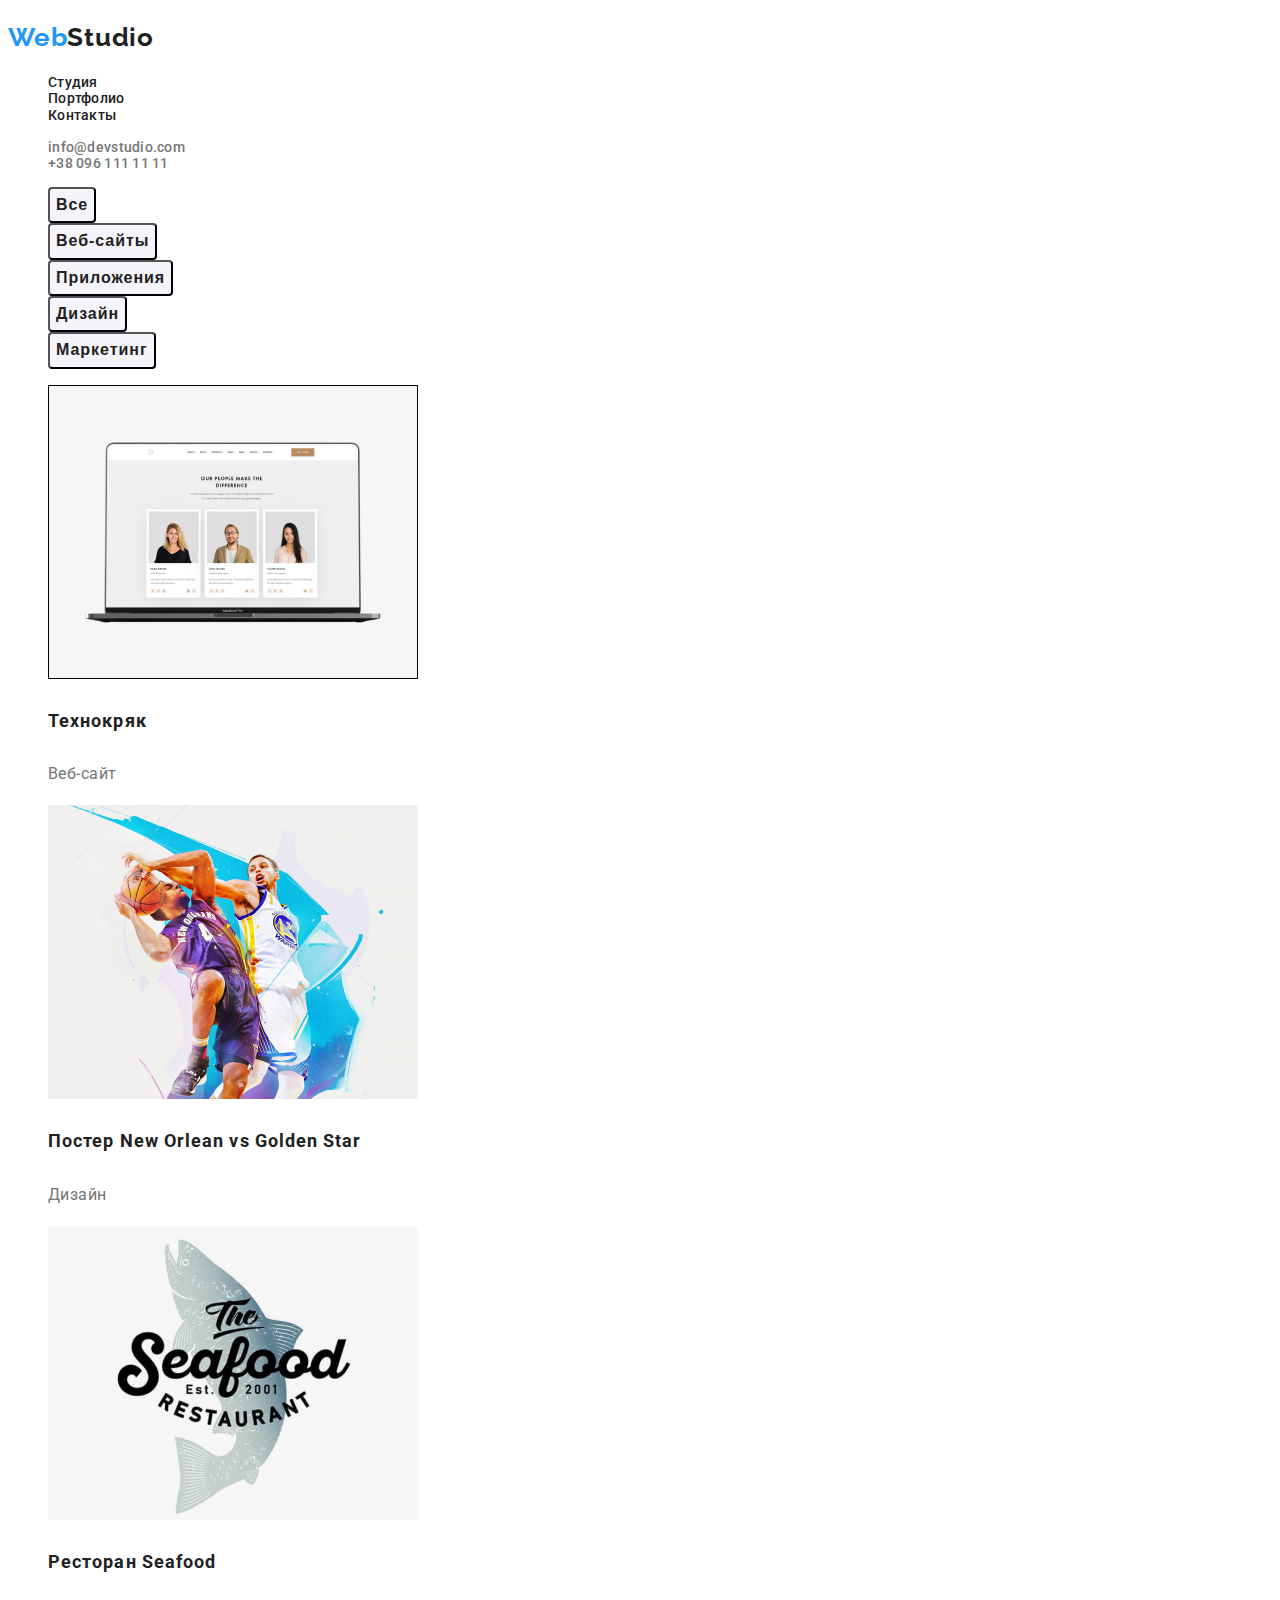
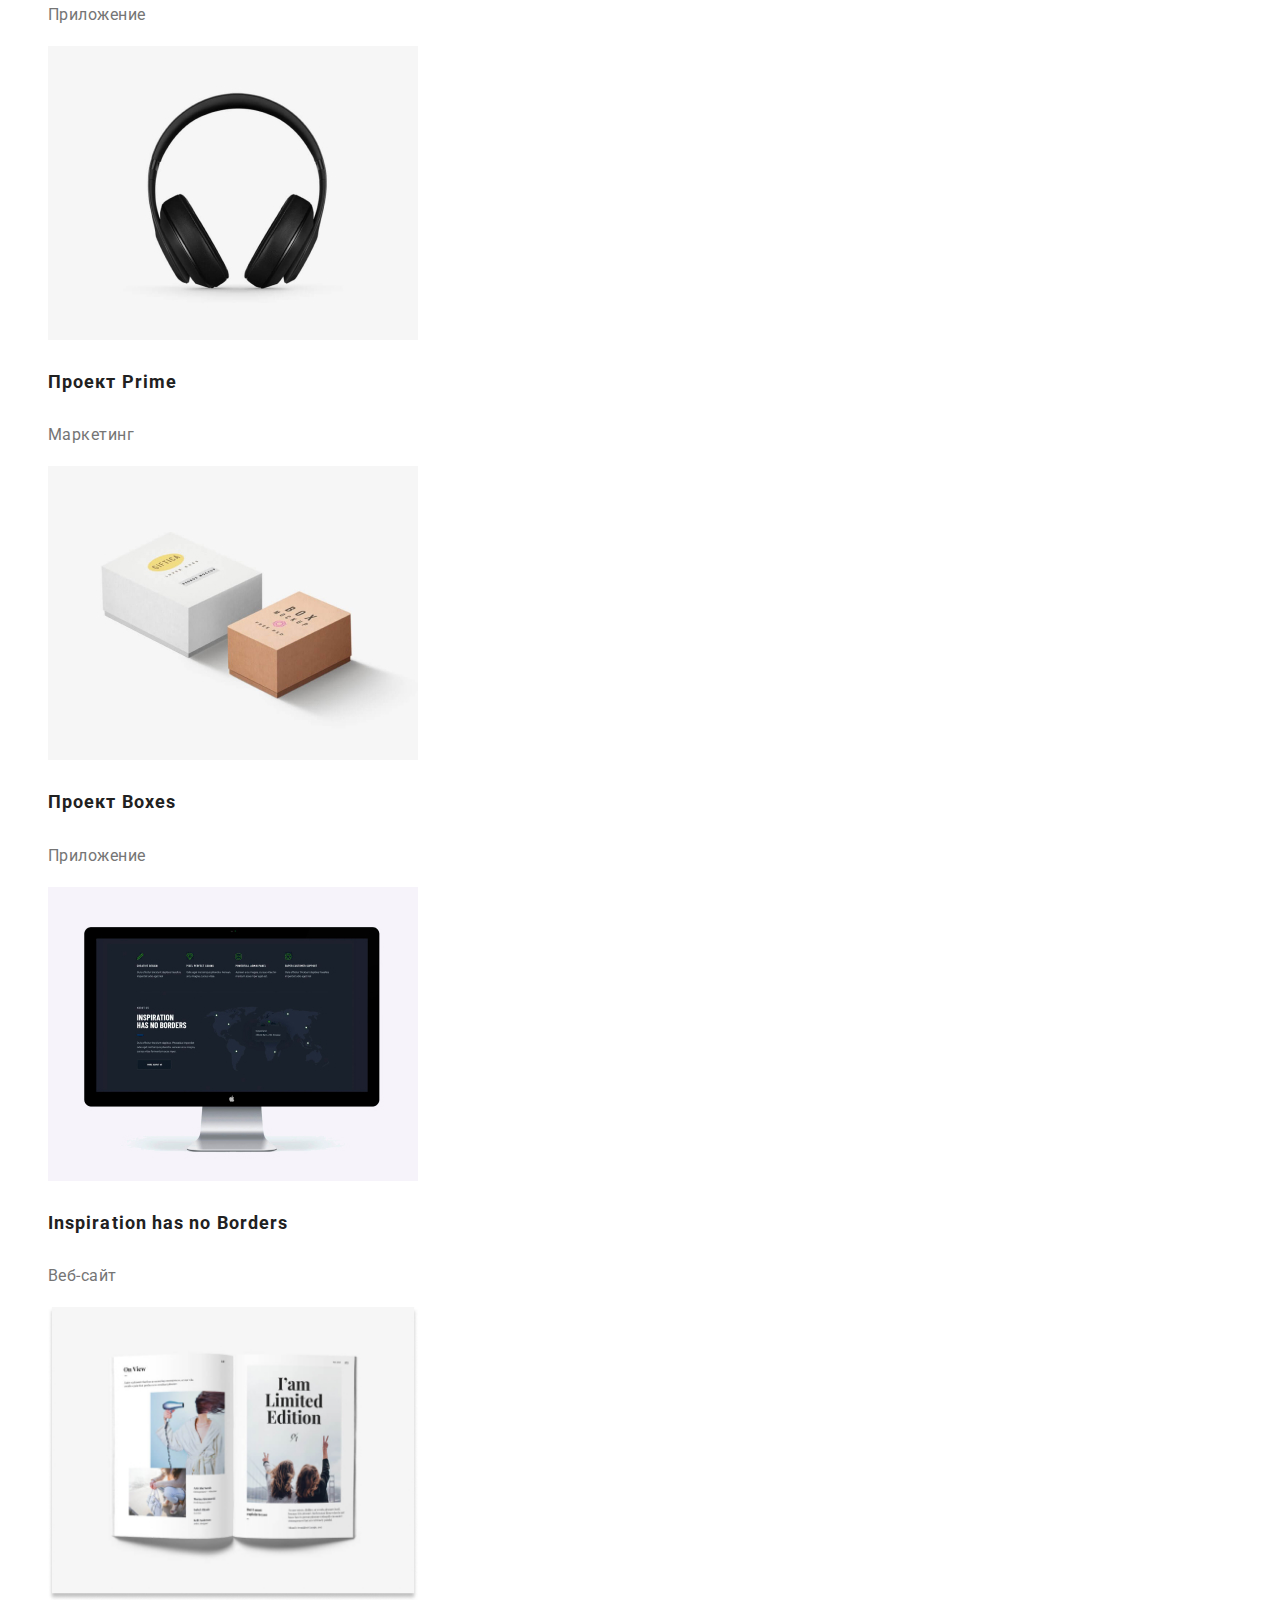
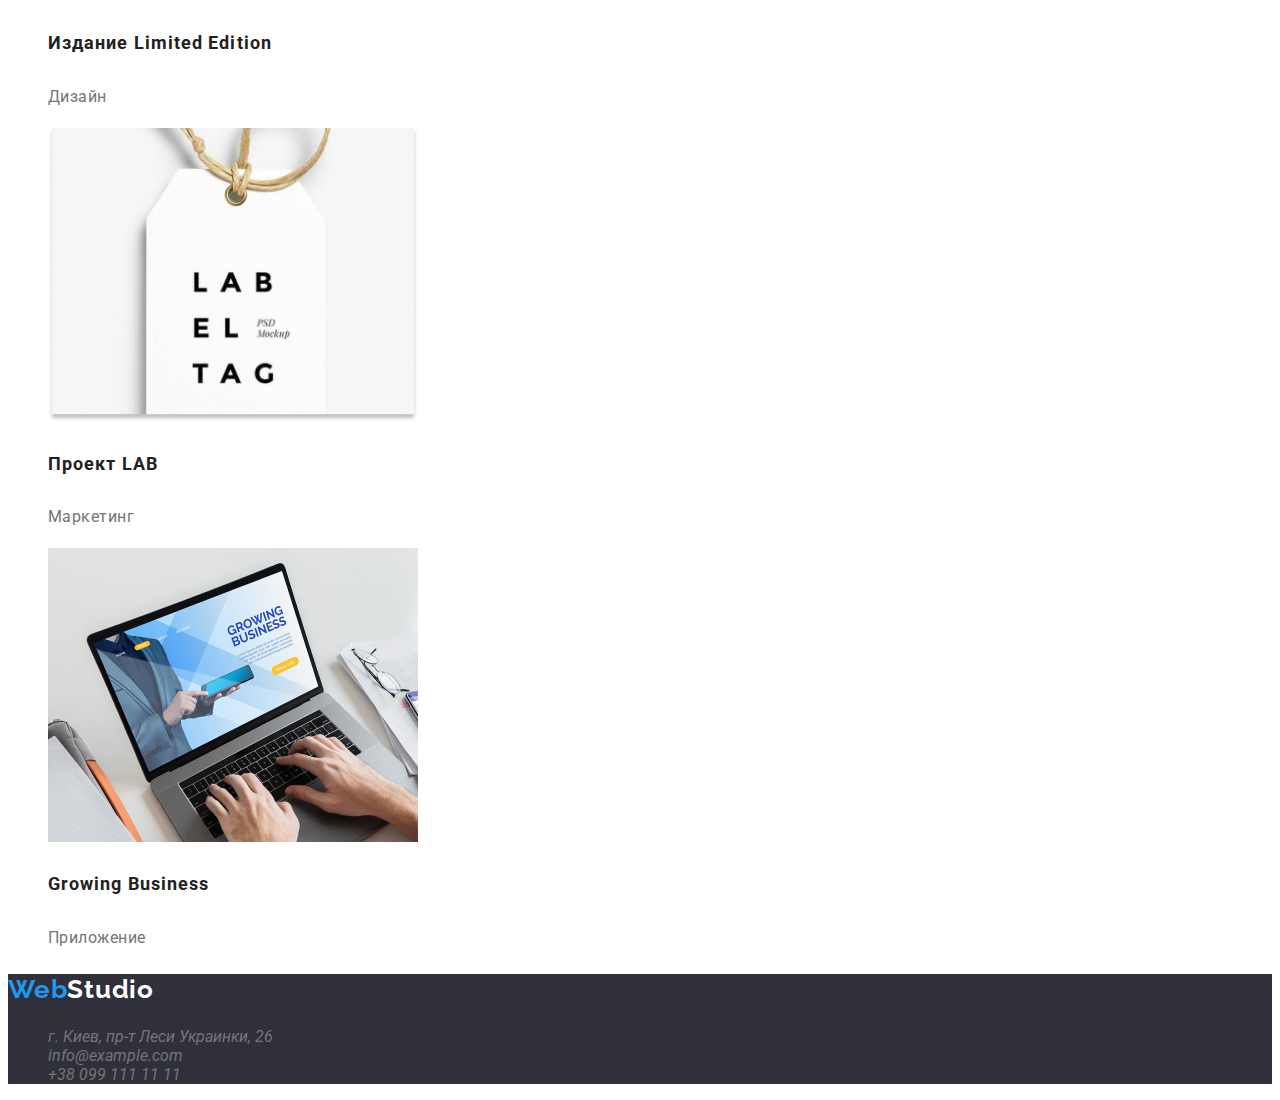
==== portfolio.html @ 2ceb11e2 "done with home work #2" ====
<!DOCTYPE html>
<html lang="ru">
  <head>
    <meta charset="UTF-8" />
    <meta http-equiv="X-UA-Compatible" content="IE=edge" />
    <meta name="viewport" content="width=device-width, initial-scale=1.0" />
    <link rel="preconnect" href="https://fonts.googleapis.com" />
    <link rel="preconnect" href="https://fonts.gstatic.com" crossorigin />
    <link
      href="https://fonts.googleapis.com/css2?family=Roboto:wght@400;500;700;900&display=swap"
      rel="stylesheet"
    />
    <link
      href="https://fonts.googleapis.com/css2?family=Raleway:wght@700&display=swap"
      rel="stylesheet"
    />
    <link href="/css/style.css" rel="stylesheet" />
    <title>Портфолио</title>
  </head>
  <body>
    <!--head-->
    <header class="header">
      <h2 class="logo" lang="en">Web<span class="logo-blue">Studio</span></h2>
      <nav class="header-nav">
        <ul class="header-nav-list">
          <li class="header-nav-list-item">
            <a class="link-header link" href="/index.html ">Студия</a>
          </li>
          <li class="header-nav-list-item">
            <a class="link-header link" href="/portfolio.html">Портфолио</a>
          </li>
          <li class="header-nav-list-item">
            <a class="link-header link" href="#">Контакты</a>
          </li>
        </ul>
      </nav>
      <ul class="header-contact-list">
        <li class="header-contact-list-item">
          <a class="link" href="mailto:info@devstudio.com"
            >info@devstudio.com</a
          >
        </li>
        <li class="header-contact-list-item">
          <a class="link" href="#">+38 096 111 11 11</a>
        </li>
      </ul>
    </header>
    <!-- portfolio main block -->
    <main class="portfolio">
      <!--portfolio filter section-->
      <section class="portfolio-filter-section">
        <h2 style="display: none">Портфолио</h2>
        <ul class="portfolio-filter-section-list">
          <li class="portfolio-filter-section-list-item">
            <button class="btn" type="button">Все</button>
          </li>
          <li class="portfolio-filter-section-list-item">
            <button class="btn" type="button">Веб-сайты</button>
          </li>
          <li class="portfolio-filter-section-list-item">
            <button class="btn" type="button">Приложения</button>
          </li>
          <li class="portfolio-filter-section-list-item">
            <button class="btn" type="button">Дизайн</button>
          </li>
          <li class="portfolio-filter-section-list-item">
            <button class="btn" type="button">Маркетинг</button>
          </li>
        </ul>
      </section>
      <!--portfolio examples section-->
      <section class="portfolio-examples-section">
        <ul class="portfolio-examples-list">
          <li class="portfolio-examples-list-item">
            <img
              class="portfolio-examples-list-item-img"
              src="/images/img-technokrack.jpg"
              width="370"
              height="294"
              alt="technokrack"
            />
            <h3 class="portfolio-examples-list-item-title">Технокряк</h3>
            <p class="portfolio-examples-list-item-text">Веб-сайт</p>
          </li>
          <li class="portfolio-examples-list-item">
            <img
              class="portfolio-examples-list-item-img"
              src="/images/img-neworlean.jpg"
              width="370"
              height="294"
              alt="neworlean"
            />
            <h3 class="portfolio-examples-list-item-title">
              Постер New Orlean vs Golden Star
            </h3>
            <p class="portfolio-examples-list-item-text">Дизайн</p>
          </li>
          <li class="portfolio-examples-list-item">
            <img
              class="portfolio-examples-list-item-img"
              src="/images/img-seafood.jpg"
              width="370"
              height="294"
              alt="seafood"
            />
            <h3 class="portfolio-examples-list-item-title">Ресторан Seafood</h3>
            <p class="portfolio-examples-list-item-text">Приложение</p>
          </li>
          <li class="portfolio-examples-list-item">
            <img
              class="portfolio-examples-list-item-img"
              src="/images/img-prime.jpg"
              width="370"
              height="294"
              alt="prime"
            />
            <h3 class="portfolio-examples-list-item-title">Проект Prime</h3>
            <p class="portfolio-examples-list-item-text">Маркетинг</p>
          </li>
          <li class="portfolio-examples-list-item">
            <img
              class="portfolio-examples-list-item-img"
              src="/images/img-boxes.jpg"
              width="370"
              height="294"
              alt="boxes"
            />
            <h3 class="portfolio-examples-list-item-title">Проект Boxes</h3>
            <p class="portfolio-examples-list-item-text">Приложение</p>
          </li>
          <li class="portfolio-examples-list-item">
            <img
              class="portfolio-examples-list-item-img"
              src="/images/img-borders.jpg"
              width="370"
              height="294"
              alt="borders"
            />
            <h3 class="portfolio-examples-list-item-title">
              Inspiration has no Borders
            </h3>
            <p class="portfolio-examples-list-item-text">Веб-сайт</p>
          </li>
          <li class="portfolio-examples-list-item">
            <img
              class="portfolio-examples-list-item-img"
              src="/images/img-limited.jpg"
              width="370"
              height="294"
              alt="limitedition"
            />
            <h3 class="portfolio-examples-list-item-title">
              Издание Limited Edition
            </h3>
            <p class="portfolio-examples-list-item-text">Дизайн</p>
          </li>
          <li class="portfolio-examples-list-item">
            <img
              class="portfolio-examples-list-item-img"
              src="/images/img-lab.jpg"
              width="370"
              height="294"
              alt="projectlab"
            />
            <h3 class="portfolio-examples-list-item-title">Проект LAB</h3>
            <p class="portfolio-examples-list-item-text">Маркетинг</p>
          </li>
          <li class="portfolio-examples-list-item">
            <img
              class="portfolio-examples-list-item-img"
              src="/images/img-growing.jpg"
              width="370"
              height="294"
              alt="growingbusiness"
            />
            <h3 class="portfolio-examples-list-item-title">Growing Business</h3>
            <p class="portfolio-examples-list-item-text">Приложение</p>
          </li>
        </ul>
      </section>
    </main>
    <!--footer-->
    <footer class="footer">
      <h2 class="logo" lang="en">Web<span class="logo-white">Studio</span></h2>
      <address class="footer-address-block">
        <ul class="footer-address-list">
          <li class="footer-address-list-item">
            <a class="link-footer link-map" href="#"
              >г. Киев, пр-т Леси Украинки, 26</a
            >
          </li>
          <li class="footer-address-list-item">
            <a class="link-footer" href="#" lang="en">info@example.com</a>
          </li>
          <li class="footer-address-list-item">
            <a class="link-footer" href="#">+38 099 111 11 11</a>
          </li>
        </ul>
      </address>
    </footer>
  </body>
</html>
---- css/style.css ----
:root {
  --white-color: #ffffff;
  --footer-bg-color: #2f303a;
  --secondary-grey-color: #f5f4fa;
  --black-color: #212121;
  --main-grey-color: #757575;
  --blue-color: #2196f3;
}

body {
  font-family: Roboto, 'Times New Roman', Times, serif;
  color: var(--main-grey-color);
}

/* ------------------buttons ----------------------*/

.btn {
  background: var(--secondary-grey-color);

  border-radius: 4px;
  font-weight: 700;
  font-size: 16px;
  line-height: 1.9;
  letter-spacing: 0.06em;
  color: var(--black-color);
  cursor: pointer;
}
.btn:hover,
.btn:focus {
  background: var(--blue-color);
  box-shadow: 0px 4px 4px rgba(0, 0, 0, 0.15);
  color: var(--white-color);
}
/* .main-content-btn {
  background: var(--blue-color);
  box-shadow: 0px 4px 4px rgba(0, 0, 0, 0.15);
  color: var(--white-color);
  font-weight: 700;
  font-size: 16px;
  line-height: 1.9;
  letter-spacing: 0.06em;
  cursor: pointer;
} */

/* --------------------links--------------------- */

.link {
  text-decoration: none;
  color: var(--main-grey-color);
}
.link-header {
  text-decoration: none;
  color: var(--black-color);
}
.link:hover,
.link:focus {
  color: var(--blue-color);
}

/* ------link----- */

.link-footer {
  text-decoration: none;
  color: var(--main-grey-color);
}
.link-footer:hover,
.link-footer:focus {
  color: var(--white-color);
}

/* ------------------------header------------------ */

.header {
  background-color: var(--white-color);
}
.logo {
  font-family: Raleway;
  font-weight: 700;
  font-size: 26px;
  line-height: 1.2;
  letter-spacing: 0.03em;
  color: var(--blue-color);
}
.logo-blue {
  font-family: Raleway;
  font-weight: 700;
  font-size: 26px;
  line-height: 1.2;
  letter-spacing: 0.03em;
  color: var(--black-color);
}
.logo-white {
  font-family: Raleway;
  font-weight: 700;
  font-size: 26px;
  line-height: 1.2;
  letter-spacing: 0.03em;
  color: var(--white-color);
}
.header-nav-list {
  list-style: none;
}
.header-nav-list-item {
  font-weight: 500;
  font-size: 14px;
  line-height: 1.15;
  letter-spacing: 0.02em;

  color: #212121;
}
.header-contact-list {
  list-style: none;
}
.header-contact-list-item {
  font-weight: 500;
  font-size: 14px;
  line-height: 1.15;
  letter-spacing: 0.02em;

  /* color: var(--main-grey-color); */
}

/* ----------------Main content------------------ */

.main {
  background: var(--white-color);
}

/* ----------------Section click --------------------*/
.main-content-click {
  background-color: var(--footer-bg-color);
}
.main-content-text {
  font-weight: 900;
  font-size: 44px;
  line-height: 1.5;
  letter-spacing: 0.06em;
  /* text-align: center; */
  text-transform: uppercase;
  color: var(--white-color);
}
.main-content-btn {
  background: var(--blue-color);
  box-shadow: 0px 4px 4px rgba(0, 0, 0, 0.15);
  color: var(--white-color);
  font-weight: 700;
  font-size: 16px;
  line-height: 1.9;
  letter-spacing: 0.06em;
  cursor: pointer;
}

/* ------------------What are we doing-------------------- */
.our-features-section {
  background-color: var(--white-color);
}
.our-features-list {
  list-style: none;
}
.our-features-list-item {
}
.our-features-item-title {
  font-weight: 700;
  font-size: 14px;
  line-height: 1.42;
  letter-spacing: 0.03em;
  text-transform: uppercase;

  color: var(--black-color);
}
.our-features-item-text {
  font-size: 14px;
  line-height: 1.7;
  letter-spacing: 0.03em;
  /* color: var(--main-grey-color); */
}
/* title and img */

.our-features-title {
  font-weight: 700;
  font-size: 36px;
  line-height: 1.2;
  /* text-align: center; */
  letter-spacing: 0.03em;

  color: var(--black-color);
}
.our-features-pictures-list {
  list-style: none;
}
.our-features-pictures-item {
}

/* ---------------Our team---------------- */

.our-team-section {
  background-color: var(--secondary-grey-color);
}
.our-team-title {
  font-weight: 700;
  font-size: 36px;
  line-height: 1.2;
  /* text-align: center; */
  letter-spacing: 0.03em;

  color: var(--black-color);
}
.our-team-list {
  list-style: none;
}
.our-team-list-item-title {
  font-weight: 500;
  font-size: 16px;
  line-height: 1.18;
  /* text-align: center; */
  letter-spacing: 0.03em;

  color: var(--black-color);
}
.our-team-list-item-text {
  font-size: 16px;
  line-height: 1.18;
  /* text-align: center; */
  letter-spacing: 0.03em;
}
.our-team-list-item {
}
.our-team-list-item-img {
}

/* ------------------footer--------------------- */

.footer {
  background-color: var(--footer-bg-color);
}
.footer-address-block {
}
.footer-address-list {
  list-style: none;
}

/* ------------------------------Portfolio------------------------------------- */
.portfolio {
}
/* -------------------portfolio filter------------------- */
.portfolio-filter-section {
}
.portfolio-filter-section-list {
  list-style: none;
}
/* ------------------portfolio examples section--------------- */
.portfolio-examples-list {
  list-style: none;
}
.portfolio-examples-list-item-title {
  font-weight: 700;
  font-size: 18px;
  line-height: 2.25;
  letter-spacing: 0.06em;

  color: var(--black-color);
}
.portfolio-examples-list-item-text {
  font-size: 16px;
  line-height: 1.87;
  letter-spacing: 0.03em;
}
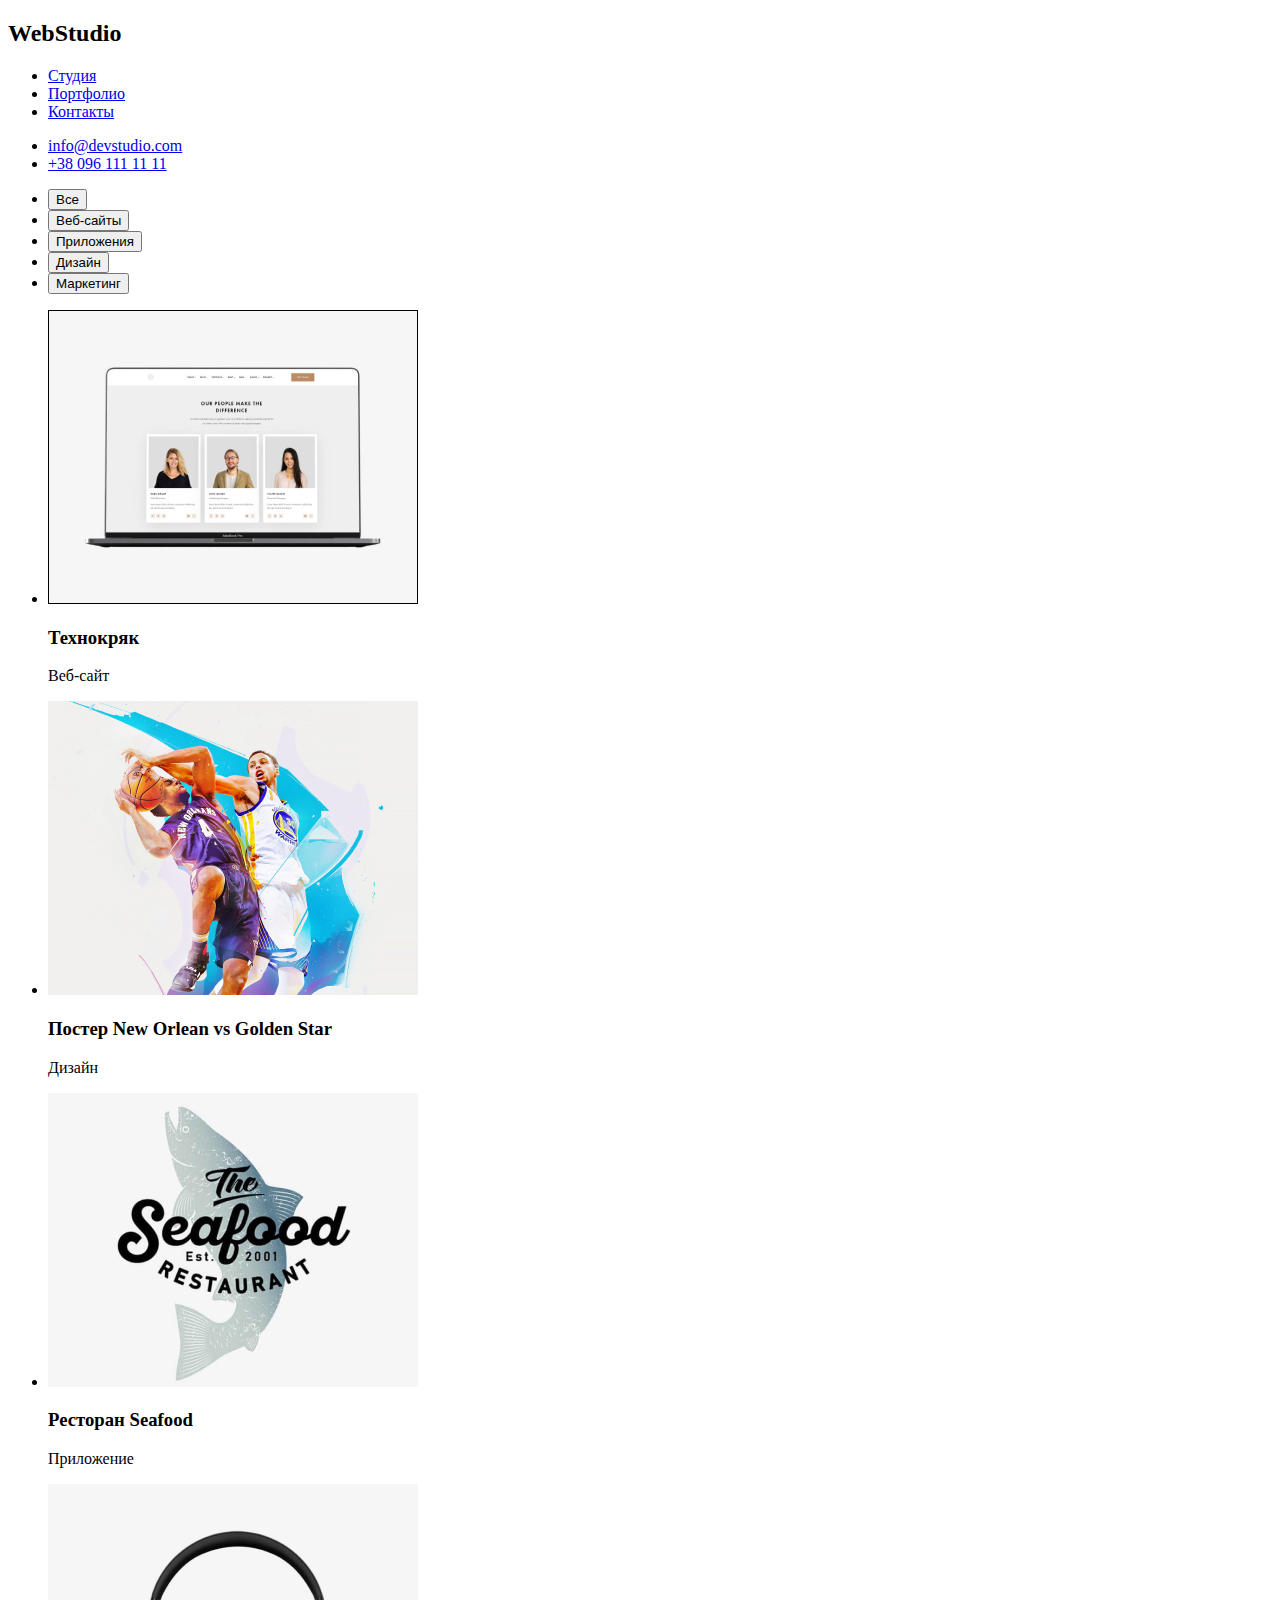
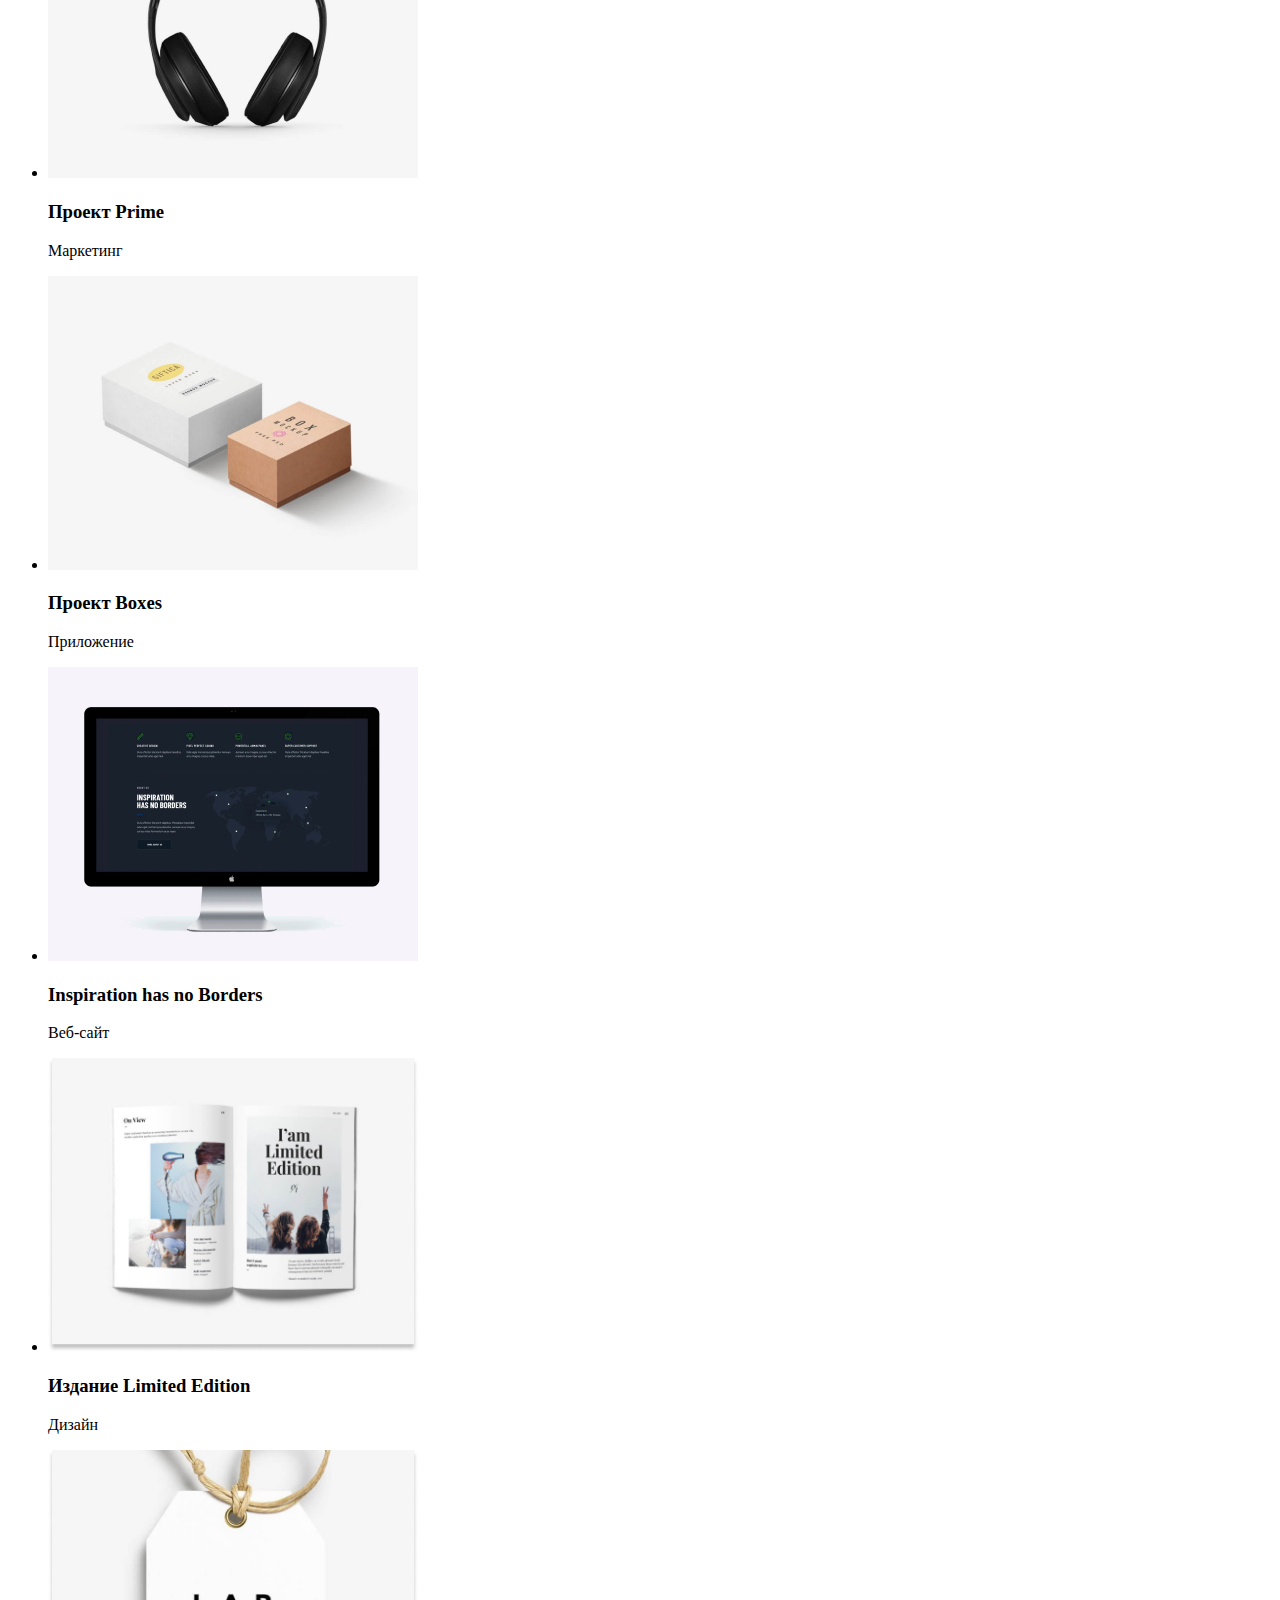
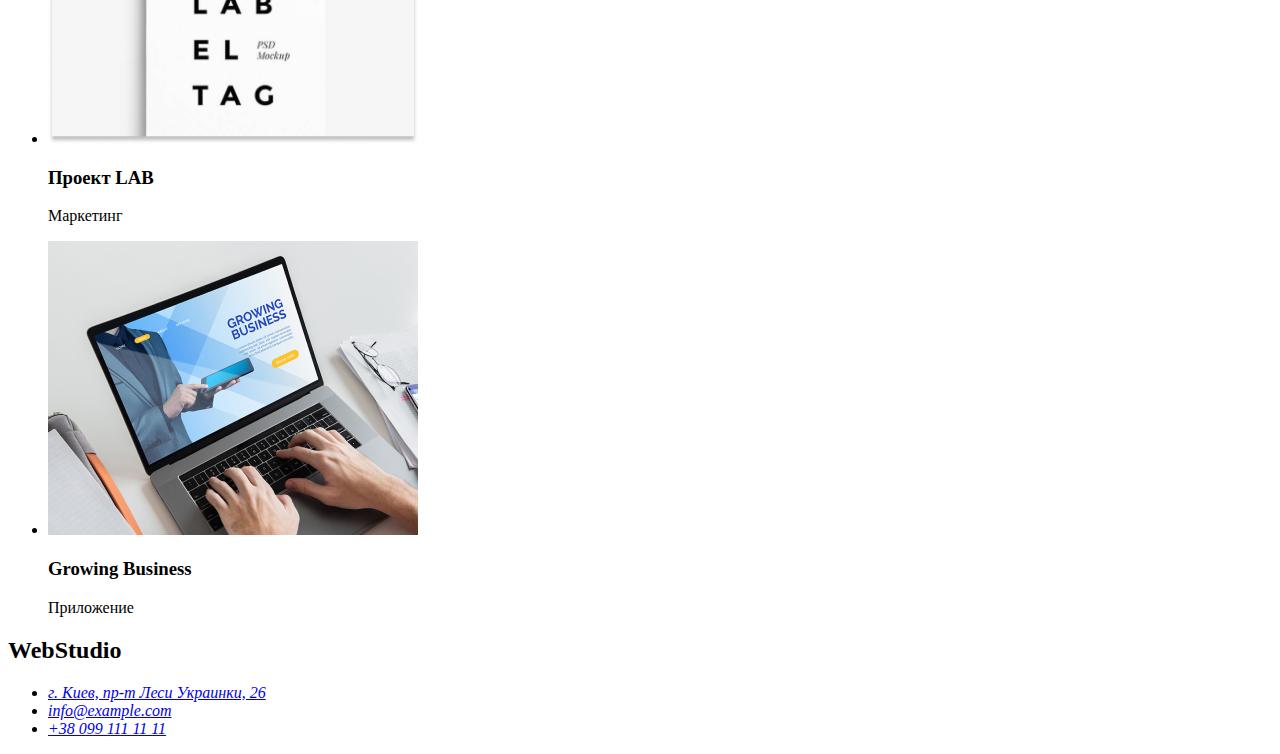
==== commit 0076568f: "add style2" ====
--- a/portfolio.html
+++ b/portfolio.html
@@ -14,7 +14,7 @@
       href="https://fonts.googleapis.com/css2?family=Raleway:wght@700&display=swap"
       rel="stylesheet"
     />
-    <link href="/css/style.css" rel="stylesheet" />
+    <link href="/goit-markup-hw-02/css/style.css" rel="stylesheet" />
     <title>Портфолио</title>
   </head>
   <body>
